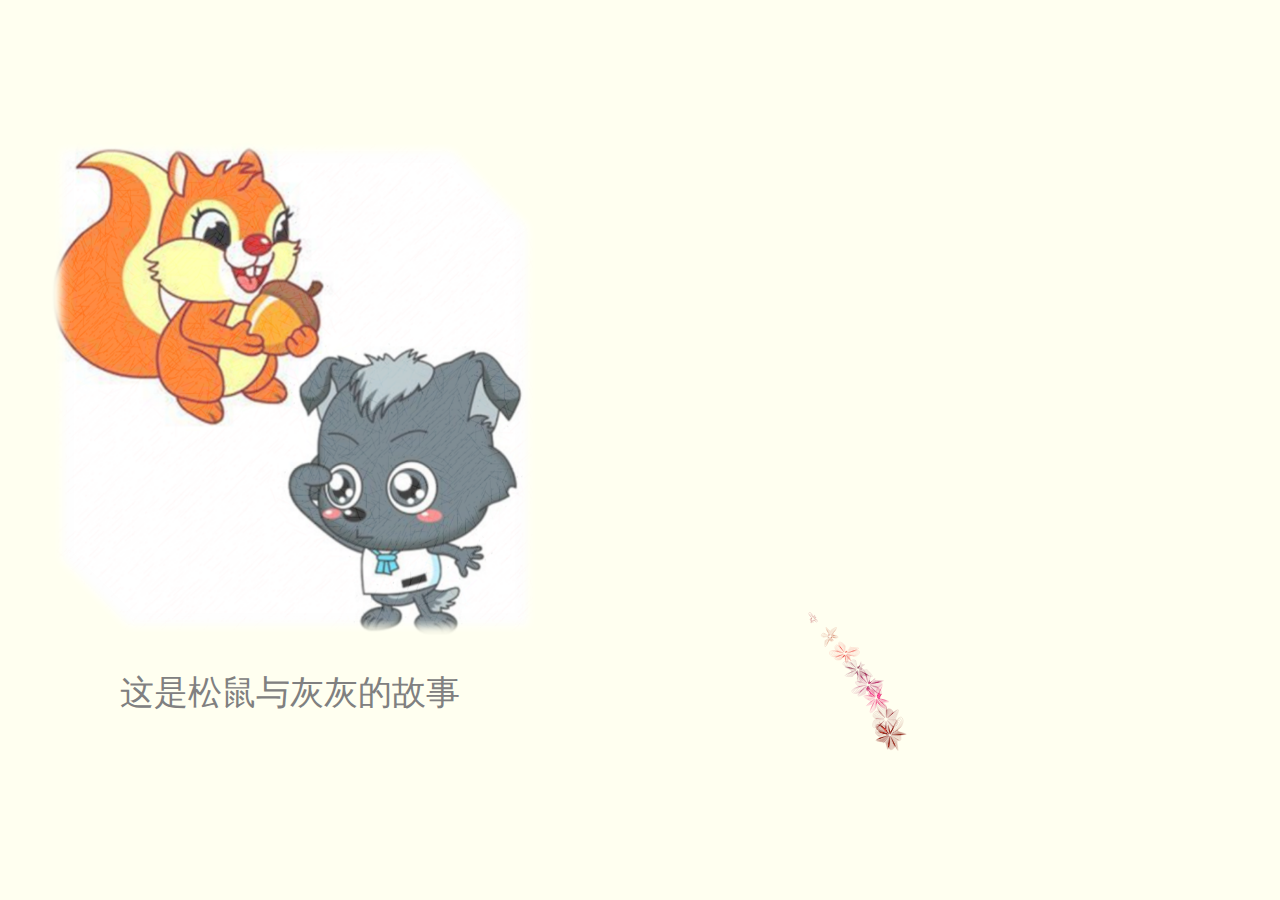
==== love.html @ 1c5c7630 "修改编码" ====
<!DOCTYPE HTML>
<html xmlns="http://www.w3.org/1999/xhtml" xml:lang="en" lang="en">

<head>

	<script type="text/javascript" src="./js/jquery.js"></script>
	<script type="text/javascript" src="./js/jquery-1.12.2.min.js"></script>
	<script type="text/javascript" src="./js/garden.js"></script>
    <script type="text/javascript" src="./js/functions_dev.js"></script>

	
	<link rel="stylesheet" href="./css/bootstrap.min.css">
    <script type="text/javascript" src="./js/bootstrap.min.js"></script>
	<link href="./css/jjf.css" type="text/css" rel="stylesheet">
	<style type="text/css">
		@font-face {
			font-family: digit;
			src: url('./fonts/digital-7_mono.ttf') format("truetype");
		}
        @font-face {
            font-family: xjt;
            src: url('./fonts/xjt.ttf') format("truetype");
        }
		@font-face {
            font-family: luobo;
            src: url('./fonts/luobo.ttf') format("truetype");
        }
	</style>
	
	
	<link rel="prefetch" href="./img/0.png" /> 
	<link rel="prefetch" href="./img/1.png" /> 
	<link rel="prefetch" href="./img/2.png" /> 
	<link rel="prefetch" href="./img/3.png" /> 
	<link rel="prefetch" href="./img/4.png" /> 
	<link rel="prefetch" href="./img/5.png" /> 
	<link rel="prefetch" href="./img/6.png" /> 
	<link rel="prefetch" href="./img/7.png" /> 
	<link rel="prefetch" href="./img/8.png" /> 
	<link rel="prefetch" href="./img/9.png" /> 
	<link rel="prefetch" href="./img/10.png" /> 
	<link rel="prefetch" href="./img/11.png" />
	<link rel="prefetch" href="./img/12.png" />
	<link rel="prefetch" href="./img/13.png" />
	<link rel="prefetch" href="./img/14.png" />
	<link rel="prefetch" href="./img/15.png" />
	<link rel="prefetch" href="./img/16.png" />
	<link rel="prefetch" href="./img/17.png" />
	<link rel="prefetch" href="./img/18.png" />
	<link rel="prefetch" href="./img/19.png" />
	<link rel="prefetch" href="./img/20.png" />
	<link rel="prefetch" href="./img/21.png" />
	<link rel="prefetch" href="./img/22.png" />
	<link rel="prefetch" href="./img/23.png" />
	<link rel="prefetch" href="./img/24.png" />
	<link rel="prefetch" href="./img/25.png" />
	<link rel="prefetch" href="./img/26.png" />
	<link rel="prefetch" href="./img/27.png" />
	<link rel="prefetch" href="./img/28.png" />
	<link rel="prefetch" href="./img/29.png" />
	<link rel="prefetch" href="./img/30.png" />
	<link rel="prefetch" href="./img/31.png" />
	<link rel="prefetch" href="./img/32.png" />
	<link rel="prefetch" href="./img/33.png" />
	<link rel="prefetch" href="./img/34.png" />
	<link rel="prefetch" href="./img/35.png" />
	<link rel="prefetch" href="./img/36.png" />
	<link rel="prefetch" href="./img/37.png" />
	<link rel="prefetch" href="./img/38.png" />
	<link rel="prefetch" href="./img/39.png" />
	<link rel="prefetch" href="./img/40.png" />
	<link rel="prefetch" href="./img/41.png" />
	<link rel="prefetch" href="./img/42.png" />
	<link rel="prefetch" href="./img/43.png" />
	<link rel="prefetch" href="./img/44.png" />
	<link rel="prefetch" href="./img/45.png" />
	<link rel="prefetch" href="./img/46.png" />
	<link rel="prefetch" href="./img/47.png" />
	<link rel="prefetch" href="./img/48.png" />
	<link rel="prefetch" href="./img/wedding.png" />
	<link rel="prefetch" href="./img/continue.png" /> 

</head>

<body>
    <audio src="./Clara Kennedy - I swear.mp3" autoplay="true" loop="loop"></audio>

	<div id="mainDiv" class="jjf">
		<div id="left">
			<div id="photo">

				<div id="carousel"  class="carousel slide carousel-fade carousel-position">
					<div class="carousel-inner" style="width:500px;height:500px;" id="background">
						<div class="item active ">
							<div class="imgdiv" style="	background:url(./img/0.png);"></div>
						</div>
						<div class="item">
							<div class="imgdiv" style="	background:url(./img/1.png);"></div>
						</div>
						<div class="item" >
							<div class="imgdiv" style="	background:url(./img/2.png);"></div>
						</div>
						<div class="item" >
							<div class="imgdiv" style="	background:url(./img/3.png);"></div>
						</div>
						<div class="item" >
							<div class="imgdiv" style="	background:url(./img/4.png);"></div>
						</div>
						<div class="item" >
							<div class="imgdiv" style="	background:url(./img/5.png);"></div>
						</div>
						<div class="item" >
							<div class="imgdiv" style="	background:url(./img/6.png);"></div>
						</div>
						<div class="item" >
							<div class="imgdiv" style="	background:url(./img/7.png);"></div>
						</div>
						<div class="item" >
							<div class="imgdiv" style="	background:url(./img/8.png);"></div>
						</div>
						<div class="item" >
							<div class="imgdiv" style="	background:url(./img/9.png);"></div>
						</div>
						<div class="item" >
							<div class="imgdiv" style="	background:url(./img/10.png);"></div>
						</div>
						<div class="item" >
							<div class="imgdiv" style="	background:url(./img/11.png);"></div>
						</div>
						<div class="item" >
							<div class="imgdiv" style="	background:url(./img/12.png);"></div>
						</div>
						<div class="item" >
							<div class="imgdiv" style="	background:url(./img/13.png);"></div>
						</div>
						<div class="item" >
							<div class="imgdiv" style="	background:url(./img/14.png);"></div>
						</div>
						<div class="item" >
							<div class="imgdiv" style="	background:url(./img/15.png);"></div>
						</div>
						<div class="item" >
							<div class="imgdiv" style="	background:url(./img/16.png);"></div>
						</div>
						<div class="item" >
							<div class="imgdiv" style="	background:url(./img/17.png);"></div>
						</div>
						<div class="item" >
							<div class="imgdiv" style="	background:url(./img/18.png);"></div>
						</div>
						<div class="item" >
							<div class="imgdiv" style="	background:url(./img/19.png);"></div>
						</div>
						<div class="item" >
							<div class="imgdiv" style="	background:url(./img/20.png);"></div>
						</div>
						<div class="item" >
							<div class="imgdiv" style="	background:url(./img/21.png);"></div>
						</div>
						<div class="item" >
							<div class="imgdiv" style="	background:url(./img/22.png);"></div>
						</div>
						<div class="item" >
							<div class="imgdiv" style="	background:url(./img/23.png);"></div>
						</div>
						<div class="item" >
							<div class="imgdiv" style="	background:url(./img/24.png);"></div>
						</div>
						<div class="item" >
							<div class="imgdiv" style="	background:url(./img/25.png);"></div>
						</div>
						<div class="item" >
							<div class="imgdiv" style="	background:url(./img/26.png);"></div>
						</div>
						<div class="item" >
							<div class="imgdiv" style="	background:url(./img/27.png);"></div>
						</div>
						<div class="item" >
							<div class="imgdiv" style="	background:url(./img/28.png);"></div>
						</div>
						<div class="item" >
							<div class="imgdiv" style="	background:url(./img/29.png);"></div>
						</div>
						<div class="item" >
							<div class="imgdiv" style="	background:url(./img/30.png);"></div>
						</div>
						<div class="item" >
							<div class="imgdiv" style="	background:url(./img/31.png);"></div>
						</div>
						<div class="item" >
							<div class="imgdiv" style="	background:url(./img/32.png);"></div>
						</div>
						<div class="item" >
							<div class="imgdiv" style="	background:url(./img/33.png);"></div>
						</div>
						<div class="item" >
							<div class="imgdiv" style="	background:url(./img/34.png);"></div>
						</div>
						<div class="item" >
							<div class="imgdiv" style="	background:url(./img/35.png);"></div>
						</div>
						<div class="item" >
							<div class="imgdiv" style="	background:url(./img/36.png);"></div>
						</div>
						<div class="item" >
							<div class="imgdiv" style="	background:url(./img/37.png);"></div>
						</div>
						<div class="item" >
							<div class="imgdiv" style="	background:url(./img/38.png);"></div>
						</div>
						<div class="item" >
							<div class="imgdiv" style="	background:url(./img/39.png);"></div>
						</div>
						<div class="item" >
							<div class="imgdiv" style="	background:url(./img/40.png);"></div>
						</div>
						<div class="item" >
							<div class="imgdiv" style="	background:url(./img/41.png);"></div>
						</div>
						<div class="item" >
							<div class="imgdiv" style="	background:url(./img/42.png);"></div>
						</div>
						<div class="item" >
							<div class="imgdiv" style="	background:url(./img/43.png);"></div>
						</div>
						<div class="item" >
							<div class="imgdiv" style="	background:url(./img/44.png);"></div>
						</div>
						<div class="item" >
							<div class="imgdiv" style="	background:url(./img/45.png);"></div>
						</div>
						<div class="item" >
							<div class="imgdiv" style="	background:url(./img/46.png);"></div>
						</div>
						<div class="item" >
							<div class="imgdiv" style="	background:url(./img/47.png);"></div>
						</div>
						<div class="item" >
							<div class="imgdiv" style="	background:url(./img/48.png);"></div>
						</div>
						<div class="item" >
							<div class="imgdiv" style="	background:url(./img/wedding.png);"></div>
						</div>
						<div class="item" >
							<div class="imgdiv" style="	background:url(./img/continue.png);"></div>
						</div>
					</div>
				</div>
			</div>
			
			<div id="story">
				<p class="text-center"  id="time"></p>	
				<p class="text-center"  id="word"></p>	
				<p class="text-center"  id="word"></p>	

			</div>

		
		</div>
		<div id="loveHeart">
		
			<canvas id="garden"></canvas>
			<div id="words">
				<div id="messages">
					我们已经一起走过
					<div id="elapseClock"></div>
				</div>
				<div id="loveu">
					爱你的灰灰<br/>
				</div>
			</div>
		</div>
		
		
		<div id="copyright" >
			<!-- <b>建议使用电脑浏览</b><br/> 
			Quoted From <a href='http://hackerzhou.me'>hackerzhou.me</a> <br/>
			Copyright ? 2017 <a href='https://github.com/francisjjf'>francisjjf</a> 2017 -->
		</div>

		
		
	</div>
	
	
	
	
	
	
	
	
	
	
	
	
	
	<script type="text/javascript">
		var offsetX = $("#loveHeart").width() / 2;
		var offsetY = $("#loveHeart").height() / 2 - 55;
		var together = new Date();
		together.setFullYear(2016, 11, 25);
		together.setHours(0);
		together.setMinutes(0);
		together.setSeconds(0);
		together.setMilliseconds(0);

		

		
		if (!document.createElement('canvas').getContext) {
			var msg = document.createElement("div");
			msg.id = "errorMsg";
			msg.innerHTML = "Your browser doesn't support HTML5!<br/>Recommend use Chrome 14+/IE 9+/Firefox 7+/Safari 4+"; 
			document.body.appendChild(msg);
			$("#code").css("display", "none")
			$("#copyright").css("position", "absolute");
			$("#copyright").css("bottom", "10px");
		    document.execCommand("stop");
		} else {
			setTimeout(function () {
				adjustWordsPosition();
				startHeartAnimation();
			}, 500);

			timeElapse(together);
			setInterval(function () {
				timeElapse(together);
			}, 500);

			adjustCodePosition();
			$("#code").typewriter();
		}
	</script>
	<script>


	var words = [
			["这是松鼠与灰灰的故事",""],
			["2016.6.5 桌游店",						"灰灰初次见到松鼠，一次的错过"],
			["2016.12.24 航海日志",					"灰灰跟松鼠再次相见"],
			["2016.12.25",							"不在错过，故事开始"],
			["2016.12.28",							"松鼠的生日，18岁"],
			["2017.1.1 南艺",						"第一次去南艺，可爱的石松鼠与松鼠"],
			["2017.1.7 南艺食堂",					"松鼠说食堂饭不好吃，但两个人吃得很香"],
			["2017.1.29",							"松鼠给灰灰画的头像，可爱的松鼠"],
			["2017.3.3 木瓜花",						"在花园风格的餐厅路上已经一去不返"],
			["2017.3.11 牛首踏青",					"第一次的一起去郊游"],
			["2017.3.18 亨利之家",					"爱吃牛油果却无法喝牛油果汁的小可怜"],
			["2017.4.4 鱼四季",						"第一个100天，自古红蓝出CP"],
			["2017.4.22 熊本料理店",				"灰灰松鼠跟部长来个合影"],
			["2017.5.6 梦龙",						"黑白配，拔掉梦龙的草"],
			["2017.5.21 奥体中心",					"第一次去听演唱会，甜甜的简单爱"],
			["2017.7.16 总参涮羊肉",				"设计师就是不一样：羊骨太湖石"],
			["2017.8.13 金湖荷花荡",				"幸福地被松鼠带回了老家~就是这么缘分，连衣服都与哥哥撞衫"],
			["2017.9.8 浦东国际机场",				"松鼠去了大不列颠，一年异地，开始......"],
			["2018.1.2 南京 & 冰岛",				"同一个世界，同一份羊肉和馍"],
			["视频的连线",							"每天的视频通话，开心到变形"],
			["视频的连线",							"每天的视频通话，或者是各种颜艺"],
			["2018.6.16 上海浦东/法兰克福/伯明翰",	"跨越三分之一个世界去见松鼠"],
			["2018.6.18 英国 温特米尔",				"跨越三分之一个世界去见松鼠"],
			["2018.6.20 英国 爱丁堡",				"跨越三分之一个世界去见松鼠"],
			["2018.6.21 英国 温莎堡",				"跨越三分之一个世界去见松鼠"],
			["2018.6.22 英国 哈利波特片场",			"跨越三分之一个世界去见松鼠"],
			["2018.8.20 南京禄口机场",				"欢迎回来"],
			["2018.12.9 天津",						"去帝都听讲座，顺路来转转"],
			["2019.2.24 柴柯夫斯基",				"撸个狗狗"],
			["2019.6.26 南京艺术学院",				"小松鼠毕业啦"],
			["2019.7.28 德基广场",					"吃个漫画里的肉肉"],
			["2019.8.31 某轻食店",					"给小灰灰过个生日"],
			["2019.9.9 青奥体育公园",				"第一次看了场现场球赛"],
			["2019.10.3 上海",						"为灰灰和松鼠的小家看软装"],
			["2019.10.5 迪士尼",					"Marry Me, 小松鼠"],
			["2019.10.5 迪士尼",					"小松鼠Say Yes"],
			["2019.10.6 迪士尼",					"小松鼠 & 小灰灰 In Wonderland"],
			["2019.10.26 奥体中心",					"又来一场演唱会，爱是一道光，如此美妙，指引我们想要的未来"],
			["2019.11.17 金鹰世界",					"弯弓射大雕"],
			["2019.12.1 上海 胡歌的日料店",			"探个明星的店"],
			["2020.2.25 家里",						"疫情在家突飞猛进的料理水平"],
			["2020.4.1 婚纱店",						"终于可以美美地试起了婚纱"],
			["2020.4.12 小灰灰和小松鼠的新家",		"经历了无数次自己设计的新家也初见了效果"],
			["2020.5.4 小灰灰和小松鼠的新家",		"小松鼠给新家里带来了绿色的活力"],
			["2020.5.20 小灰灰和小松鼠的新家",		"我们领证啦！！！！！！"],
			["2020.5.25 西装店",					"婚纱照拍起来"],
			["2020.5.30 西装店",					"小灰灰也试起了婚礼西装"],
			["2020.6.6 小灰灰和小松鼠的新家",		"搬家啦，即将开始新的生活"],
			["2020.8.16 小灰灰和小松鼠的新家",		"一起生活，一起做饭招待前来的朋友们"],
			["2020.10.5 婚礼的殿堂",				"我们结婚啦！！！！！！"],

			["感谢与你的相遇",		   				"To Be Continue & Win"]
			];
		
	
		
	    $(function() {
			var start = function() {
            var index = 0;
            var rate = 4000;/////////////////////时间修改

			$('#time').text(words[index][0]);
			$('#word').text(words[index][1]);
			index = (index+1) % words.length;

         	var _play = function () {
				if (index === words.length - 1) {
					clearInterval(inter);
				}
				
				$('#time').hide();
				$('#word').hide();
				$('#time').text(words[index][0]);
                $('#word').text(words[index][1]);
				index = (index+1) % words.length;
				$('#time').fadeToggle();
                $('#word').fadeToggle();
                $('#carousel').carousel('next');
         	};
            var inter = setInterval(_play, rate);
        }();
    });
	</script>
	
	

	

</body>
---- css/jjf.css ----
body{ 
	background:ivory;
	text-align:center;
} 


#mainDiv{
    width: 1200px;
    height: 625px;
    position: absolute;

    text-align: center;

    left:0;
    right:0;
    top: 0;
    bottom: 0;
    margin: auto;
}

#left{
	width:500px;
	height:625px;
	float:left;

}


.jjf{
		-webkit-box-sizing: content-box !important;
		box-sizing: content-box!important;
}

.imgdiv{
	width:500px;
	height:500px;
	background-size: cover;
		background-size:500px 500px !important;

}

#loveHeart{
	width:700px;
	height:625px;
	float:left; !important;
	
}


#story{
	width:500px;
	height:225px;
	
}


#photo{
	width:500px;
	height:500px;
}


#time{
	padding:30px 0 0 0;
	font-family: 'xjt', Helvetica, sans-serif;
	font-size:34px;
	color:grey;
}

#word{
	font-family: 'xjt', Helvetica, sans-serif;
	font-size:25px;
	color:grey;
}


.item{
	width:500px !important;
	height:500px!important;
}
  
  .carousel-fade .carousel-inner .item {
      opacity: 0;
      -webkit-transition-property: opacity;
      -moz-transition-property: opacity;
      -ms-transition-property: opacity;
      -o-transition-property: opacity;
      transition-property: opacity;
  }
  
  .carousel-fade .carousel-inner .active {
      opacity: 1;
  }
  
  .carousel-fade .carousel-inner .active.left,
  .carousel-fade .carousel-inner .active.right {
      left: 0;
      opacity: 0;
  }
  
  .carousel-fade .carousel-inner .next.left,
  .carousel-fade .carousel-inner .prev.right {
      opacity: 1;
  }
  
  .carousel-position {
      position: absolute;
      left: 0;
      top: 0;
      width: 100%;
      height: 100%;
      z-index: 1;
  }
  


#garden
{
	width:100%;
	height:100%
}
#elapseClock
{
	text-align:right;
	font-size:18px;
	margin-top:10px;
	margin-bottom:10px
}
#words
{
	font-family: 'luobo', Helvetica, sans-serif;	width:500px;
	font-size:36px;
	color:grey;

}
#messages
{
	display:none;
		text-align:left;

}
#elapseClock .digit
{
	font-family:"digit";
	font-size:40px
}
#loveu
{
	padding:5px;
	font-size:30px;
	margin-top:80px;
	margin-right:120px;
	text-align:right;
	display:none
}

#clickSound
{
	display:none
}



#copyright
{
	margin-top:10px;
	text-align:center;
	width:100%;
	color:#666
}
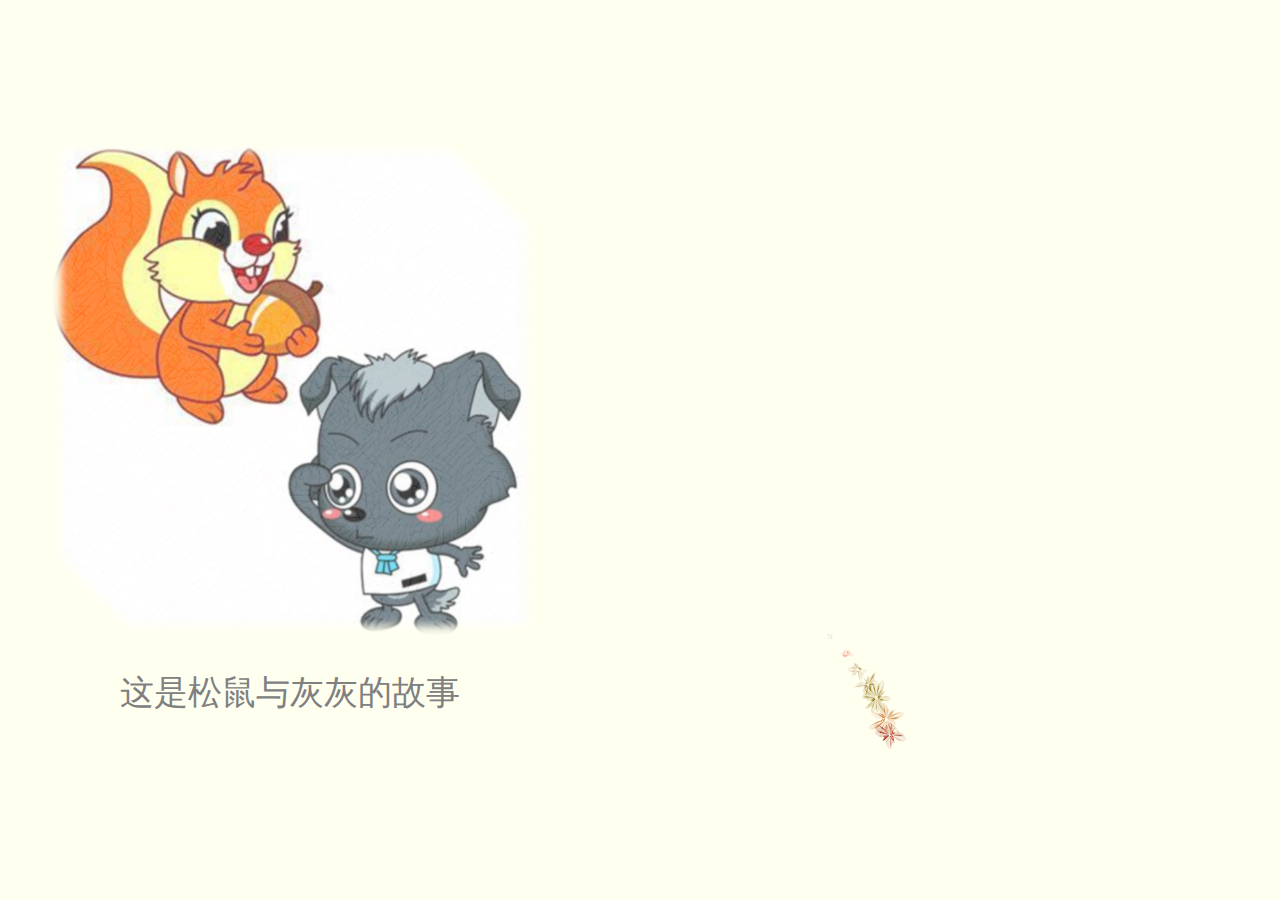
==== commit d8a9e202: "指定编码" ====
--- a/love.html
+++ b/love.html
@@ -2,7 +2,7 @@
 <html xmlns="http://www.w3.org/1999/xhtml" xml:lang="en" lang="en">
 
 <head>
-
+    <meta http-equiv="Content-Type" content="text/html; charset=utf-8" />
 	<script type="text/javascript" src="./js/jquery.js"></script>
 	<script type="text/javascript" src="./js/jquery-1.12.2.min.js"></script>
 	<script type="text/javascript" src="./js/garden.js"></script>
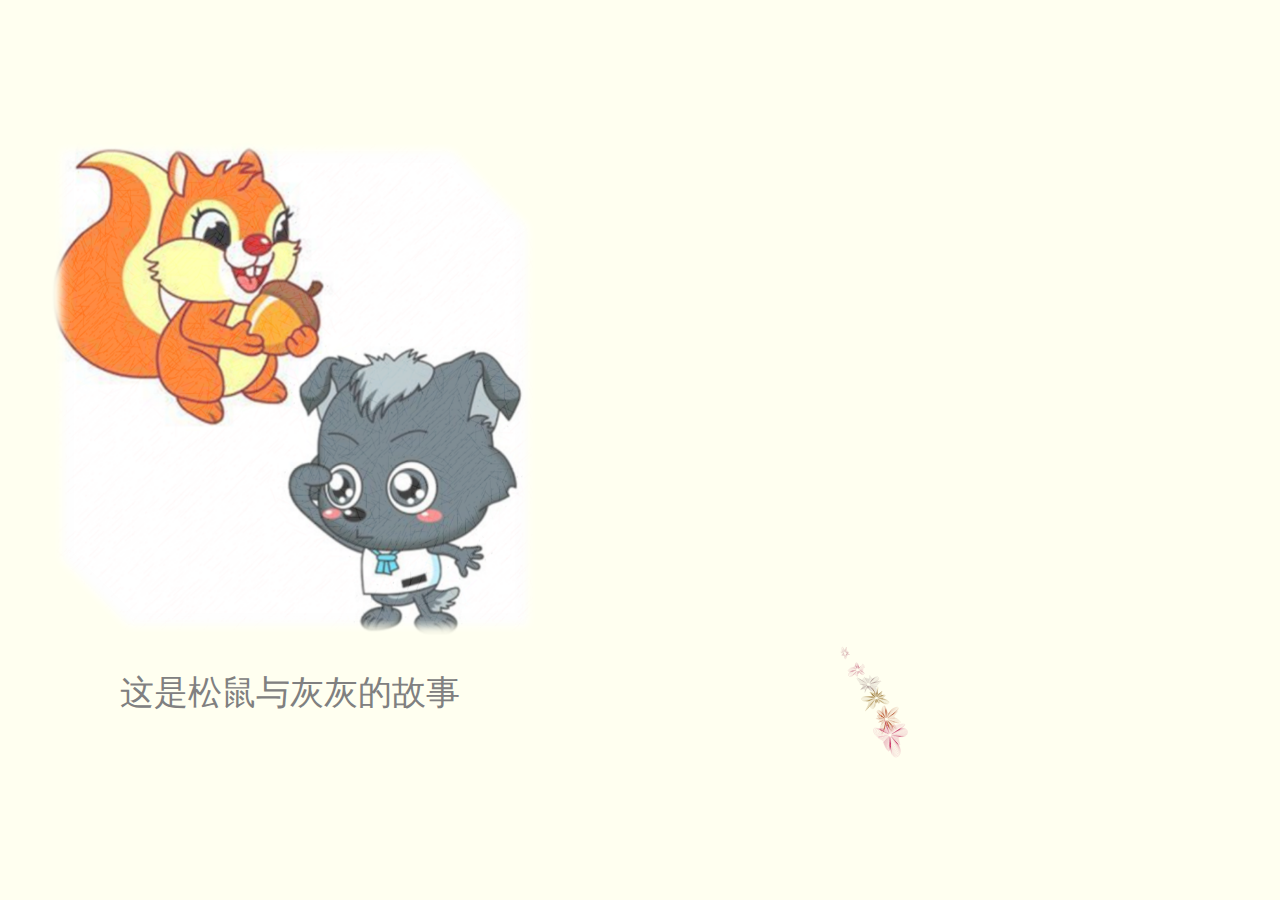
==== commit 3f57d7ae: "添加" ====
--- a/love.html
+++ b/love.html
@@ -77,6 +77,7 @@
 	<link rel="prefetch" href="./img/46.png" />
 	<link rel="prefetch" href="./img/47.png" />
 	<link rel="prefetch" href="./img/48.png" />
+	<link rel="prefetch" href="./img/49.png" />
 	<link rel="prefetch" href="./img/wedding.png" />
 	<link rel="prefetch" href="./img/continue.png" /> 
 
@@ -237,6 +238,9 @@
 						</div>
 						<div class="item" >
 							<div class="imgdiv" style="	background:url(./img/48.png);"></div>
+						</div>
+						<div class="item" >
+							<div class="imgdiv" style="	background:url(./img/49.png);"></div>
 						</div>
 						<div class="item" >
 							<div class="imgdiv" style="	background:url(./img/wedding.png);"></div>
@@ -363,6 +367,7 @@
 			["2018.6.22 英国 哈利波特片场",			"跨越三分之一个世界去见松鼠"],
 			["2018.8.20 南京禄口机场",				"欢迎回来"],
 			["2018.12.9 天津",						"去帝都听讲座，顺路来转转"],
+			["2018.12.28 南京外国语学校",						"带松鼠去灰灰的高中见见小姑子"],
 			["2019.2.24 柴柯夫斯基",				"撸个狗狗"],
 			["2019.6.26 南京艺术学院",				"小松鼠毕业啦"],
 			["2019.7.28 德基广场",					"吃个漫画里的肉肉"],
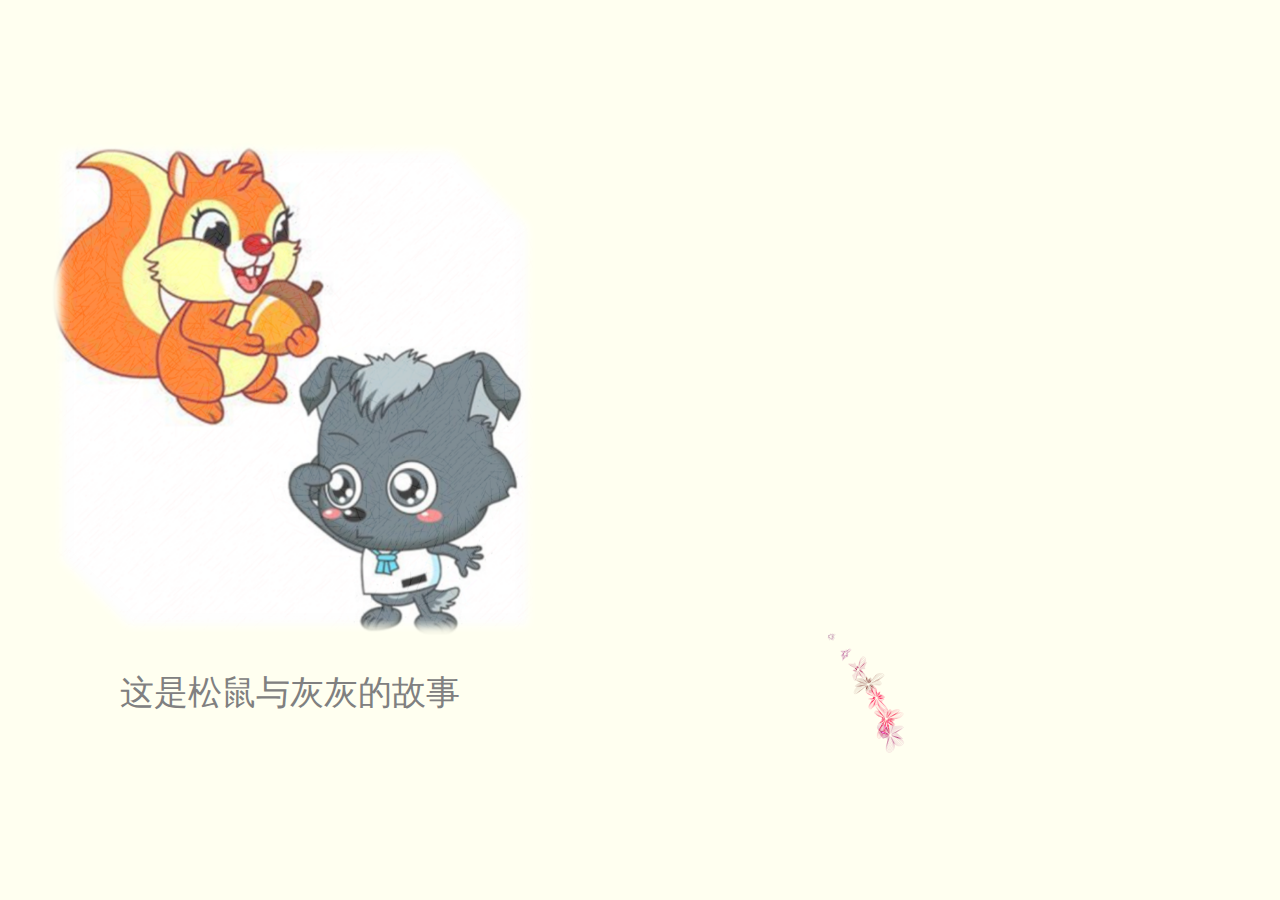
==== commit 82f98573: "新增loading" ====
--- a/love.html
+++ b/love.html
@@ -17,14 +17,14 @@
 			font-family: digit;
 			src: url('./fonts/digital-7_mono.ttf') format("truetype");
 		}
-        @font-face {
-            font-family: xjt;
-            src: url('./fonts/xjt.ttf') format("truetype");
-        }
 		@font-face {
-            font-family: luobo;
-            src: url('./fonts/luobo.ttf') format("truetype");
-        }
+			font-family: xjt;
+			src: url('./fonts/xjt.ttf') format("truetype");
+		}
+		@font-face {
+			font-family: luobo;
+			src: url('./fonts/luobo.ttf') format("truetype");
+		}
 	</style>
 	
 	
@@ -84,8 +84,7 @@
 </head>
 
 <body>
-    <audio src="./Clara Kennedy - I swear.mp3" autoplay="true" loop="loop"></audio>
-
+	<audio src="./Clara Kennedy - I swear.mp3" autoplay="true" loop="loop"></audio>
 	<div id="mainDiv" class="jjf">
 		<div id="left">
 			<div id="photo">
@@ -343,7 +342,7 @@
 			["2016.6.5 桌游店",						"灰灰初次见到松鼠，一次的错过"],
 			["2016.12.24 航海日志",					"灰灰跟松鼠再次相见"],
 			["2016.12.25",							"不在错过，故事开始"],
-			["2016.12.28",							"松鼠的生日，18岁"],
+			["2016.12.28",							"松鼠的生日"],
 			["2017.1.1 南艺",						"第一次去南艺，可爱的石松鼠与松鼠"],
 			["2017.1.7 南艺食堂",					"松鼠说食堂饭不好吃，但两个人吃得很香"],
 			["2017.1.29",							"松鼠给灰灰画的头像，可爱的松鼠"],
@@ -367,7 +366,7 @@
 			["2018.6.22 英国 哈利波特片场",			"跨越三分之一个世界去见松鼠"],
 			["2018.8.20 南京禄口机场",				"欢迎回来"],
 			["2018.12.9 天津",						"去帝都听讲座，顺路来转转"],
-			["2018.12.28 南京外国语学校",						"带松鼠去灰灰的高中见见小姑子"],
+			["2018.12.28 南京外国语学校",						"带松鼠去灰灰的高中"],
 			["2019.2.24 柴柯夫斯基",				"撸个狗狗"],
 			["2019.6.26 南京艺术学院",				"小松鼠毕业啦"],
 			["2019.7.28 德基广场",					"吃个漫画里的肉肉"],
@@ -390,8 +389,7 @@
 			["2020.6.6 小灰灰和小松鼠的新家",		"搬家啦，即将开始新的生活"],
 			["2020.8.16 小灰灰和小松鼠的新家",		"一起生活，一起做饭招待前来的朋友们"],
 			["2020.10.5 婚礼的殿堂",				"我们结婚啦！！！！！！"],
-
-			["感谢与你的相遇",		   				"To Be Continue & Win"]
+			["感谢与你的相遇",		   				"To Be Continued & Win"]
 			];
 		
 	
@@ -406,9 +404,7 @@
 			index = (index+1) % words.length;
 
          	var _play = function () {
-				if (index === words.length - 1) {
-					clearInterval(inter);
-				}
+				
 				
 				$('#time').hide();
 				$('#word').hide();
@@ -418,8 +414,13 @@
 				$('#time').fadeToggle();
                 $('#word').fadeToggle();
                 $('#carousel').carousel('next');
+				if (index === 0) {
+					clearInterval(inter);
+					$('#carousel').carousel('pause');
+				}
          	};
-            var inter = setInterval(_play, rate);
+			var inter = setInterval(_play, rate);
+//            var inter = setTimeout(_play, rate);
         }();
     });
 	</script>
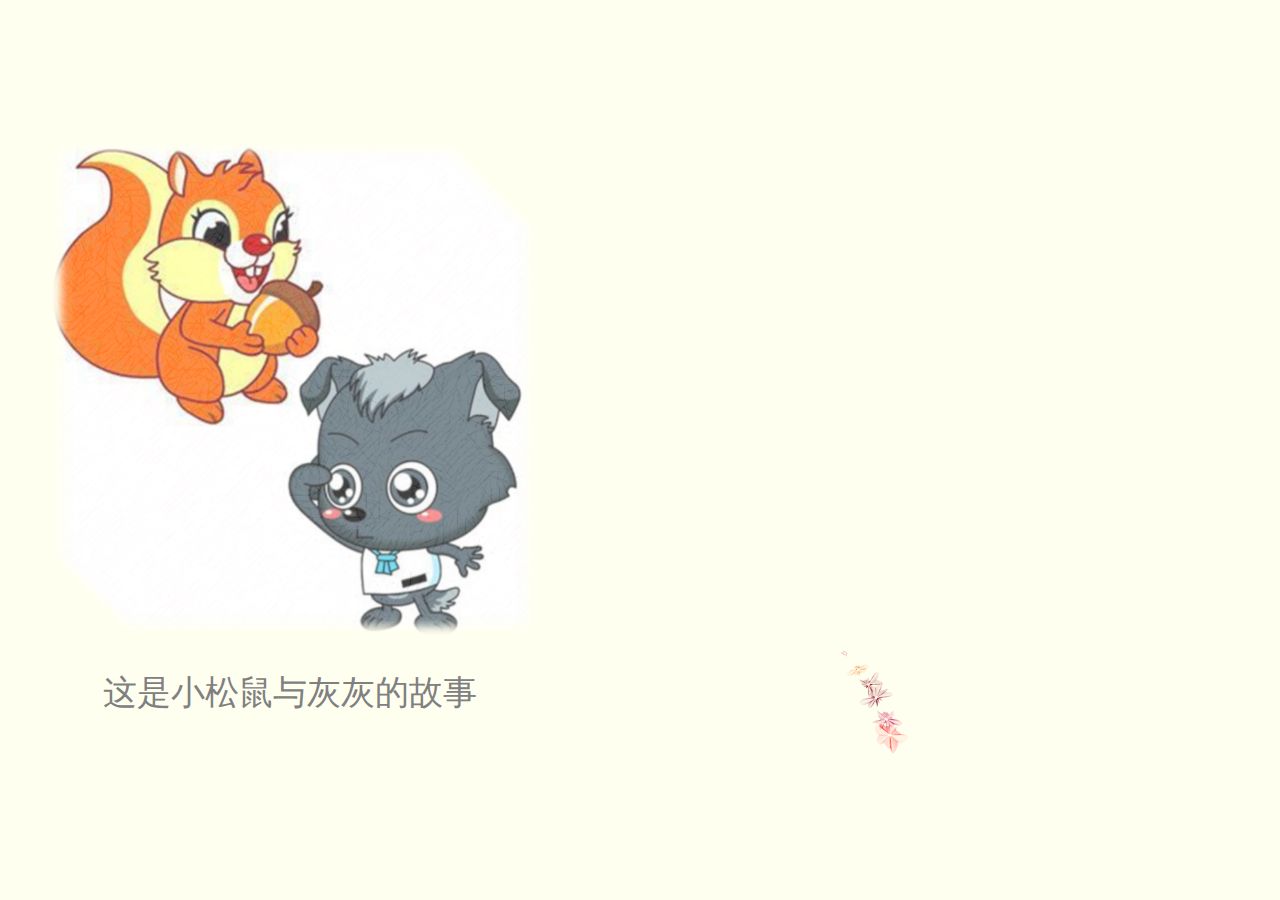
==== commit 2eaad28e: "修改bug" ====
--- a/love.html
+++ b/love.html
@@ -338,56 +338,56 @@
 
 
 	var words = [
-			["这是松鼠与灰灰的故事",""],
-			["2016.6.5 桌游店",						"灰灰初次见到松鼠，一次的错过"],
-			["2016.12.24 航海日志",					"灰灰跟松鼠再次相见"],
-			["2016.12.25",							"不在错过，故事开始"],
-			["2016.12.28",							"松鼠的生日"],
-			["2017.1.1 南艺",						"第一次去南艺，可爱的石松鼠与松鼠"],
-			["2017.1.7 南艺食堂",					"松鼠说食堂饭不好吃，但两个人吃得很香"],
-			["2017.1.29",							"松鼠给灰灰画的头像，可爱的松鼠"],
+			["这是小松鼠与灰灰的故事",""],
+			["2016.6.5 桌游店",						"灰灰初次见到小松鼠，一次的错过"],
+			["2016.12.24 航海日志",					"灰灰跟小松鼠再次相见"],
+			["2016.12.25",							"不再错过，故事开始"],
+			["2016.12.28",							"小松鼠的生日"],
+			["2017.1.1 南艺",						"第一次去南艺，可爱的石松鼠与小松鼠"],
+			["2017.1.7 南艺食堂",					"小松鼠说食堂饭不好吃，但两个人吃得很香"],
+			["2017.1.29",							"小松鼠给灰灰画的头像，可爱的松鼠"],
 			["2017.3.3 木瓜花",						"在花园风格的餐厅路上已经一去不返"],
 			["2017.3.11 牛首踏青",					"第一次的一起去郊游"],
 			["2017.3.18 亨利之家",					"爱吃牛油果却无法喝牛油果汁的小可怜"],
 			["2017.4.4 鱼四季",						"第一个100天，自古红蓝出CP"],
-			["2017.4.22 熊本料理店",				"灰灰松鼠跟部长来个合影"],
+			["2017.4.22 熊本料理店",				"灰灰小松鼠跟部长来个合影"],
 			["2017.5.6 梦龙",						"黑白配，拔掉梦龙的草"],
 			["2017.5.21 奥体中心",					"第一次去听演唱会，甜甜的简单爱"],
 			["2017.7.16 总参涮羊肉",				"设计师就是不一样：羊骨太湖石"],
-			["2017.8.13 金湖荷花荡",				"幸福地被松鼠带回了老家~就是这么缘分，连衣服都与哥哥撞衫"],
-			["2017.9.8 浦东国际机场",				"松鼠去了大不列颠，一年异地，开始......"],
+			["2017.8.13 金湖荷花荡",				"幸福地被小松鼠带回了老家~就是这么缘分，连衣服都与哥哥撞衫"],
+			["2017.9.8 浦东国际机场",				"小松鼠去了大不列颠，一年异地，开始......"],
 			["2018.1.2 南京 & 冰岛",				"同一个世界，同一份羊肉和馍"],
 			["视频的连线",							"每天的视频通话，开心到变形"],
 			["视频的连线",							"每天的视频通话，或者是各种颜艺"],
-			["2018.6.16 上海浦东/法兰克福/伯明翰",	"跨越三分之一个世界去见松鼠"],
-			["2018.6.18 英国 温特米尔",				"跨越三分之一个世界去见松鼠"],
-			["2018.6.20 英国 爱丁堡",				"跨越三分之一个世界去见松鼠"],
-			["2018.6.21 英国 温莎堡",				"跨越三分之一个世界去见松鼠"],
-			["2018.6.22 英国 哈利波特片场",			"跨越三分之一个世界去见松鼠"],
+			["2018.6.16 上海浦东/法兰克福/伯明翰",	"跨越三分之一个世界去见小松鼠"],
+			["2018.6.18 英国 温特米尔",				"跨越三分之一个世界去见小松鼠"],
+			["2018.6.20 英国 爱丁堡",				"跨越三分之一个世界去见小松鼠"],
+			["2018.6.21 英国 温莎堡",				"跨越三分之一个世界去见小松鼠"],
+			["2018.6.22 英国 哈利波特片场",			"跨越三分之一个世界去见小松鼠"],
 			["2018.8.20 南京禄口机场",				"欢迎回来"],
 			["2018.12.9 天津",						"去帝都听讲座，顺路来转转"],
-			["2018.12.28 南京外国语学校",						"带松鼠去灰灰的高中"],
+			["2018.12.28 南京外国语学校",						"带小松鼠去灰灰的高中"],
 			["2019.2.24 柴柯夫斯基",				"撸个狗狗"],
 			["2019.6.26 南京艺术学院",				"小松鼠毕业啦"],
 			["2019.7.28 德基广场",					"吃个漫画里的肉肉"],
-			["2019.8.31 某轻食店",					"给小灰灰过个生日"],
+			["2019.8.31 某轻食店",					"给灰灰过个生日"],
 			["2019.9.9 青奥体育公园",				"第一次看了场现场球赛"],
-			["2019.10.3 上海",						"为灰灰和松鼠的小家看软装"],
+			["2019.10.3 上海",						"为灰灰和小松鼠的小家看软装"],
 			["2019.10.5 迪士尼",					"Marry Me, 小松鼠"],
 			["2019.10.5 迪士尼",					"小松鼠Say Yes"],
-			["2019.10.6 迪士尼",					"小松鼠 & 小灰灰 In Wonderland"],
+			["2019.10.6 迪士尼",					"小松鼠 & 灰灰 In Wonderland"],
 			["2019.10.26 奥体中心",					"又来一场演唱会，爱是一道光，如此美妙，指引我们想要的未来"],
 			["2019.11.17 金鹰世界",					"弯弓射大雕"],
 			["2019.12.1 上海 胡歌的日料店",			"探个明星的店"],
 			["2020.2.25 家里",						"疫情在家突飞猛进的料理水平"],
 			["2020.4.1 婚纱店",						"终于可以美美地试起了婚纱"],
-			["2020.4.12 小灰灰和小松鼠的新家",		"经历了无数次自己设计的新家也初见了效果"],
-			["2020.5.4 小灰灰和小松鼠的新家",		"小松鼠给新家里带来了绿色的活力"],
-			["2020.5.20 小灰灰和小松鼠的新家",		"我们领证啦！！！！！！"],
+			["2020.4.12 灰灰和小松鼠的新家",		"经历了无数次自己设计的新家也初见了效果"],
+			["2020.5.4 灰灰和小松鼠的新家",		"小松鼠给新家里带来了绿色的活力"],
+			["2020.5.20 灰灰和小松鼠的新家",		"我们领证啦！！！！！！"],
 			["2020.5.25 西装店",					"婚纱照拍起来"],
-			["2020.5.30 西装店",					"小灰灰也试起了婚礼西装"],
-			["2020.6.6 小灰灰和小松鼠的新家",		"搬家啦，即将开始新的生活"],
-			["2020.8.16 小灰灰和小松鼠的新家",		"一起生活，一起做饭招待前来的朋友们"],
+			["2020.5.30 西装店",					"灰灰也试起了婚礼西装"],
+			["2020.6.6 灰灰和小松鼠的新家",		"搬家啦，即将开始新的生活"],
+			["2020.8.16 灰灰和小松鼠的新家",		"一起生活，一起做饭招待前来的朋友们"],
 			["2020.10.5 婚礼的殿堂",				"我们结婚啦！！！！！！"],
 			["感谢与你的相遇",		   				"To Be Continued & Win"]
 			];
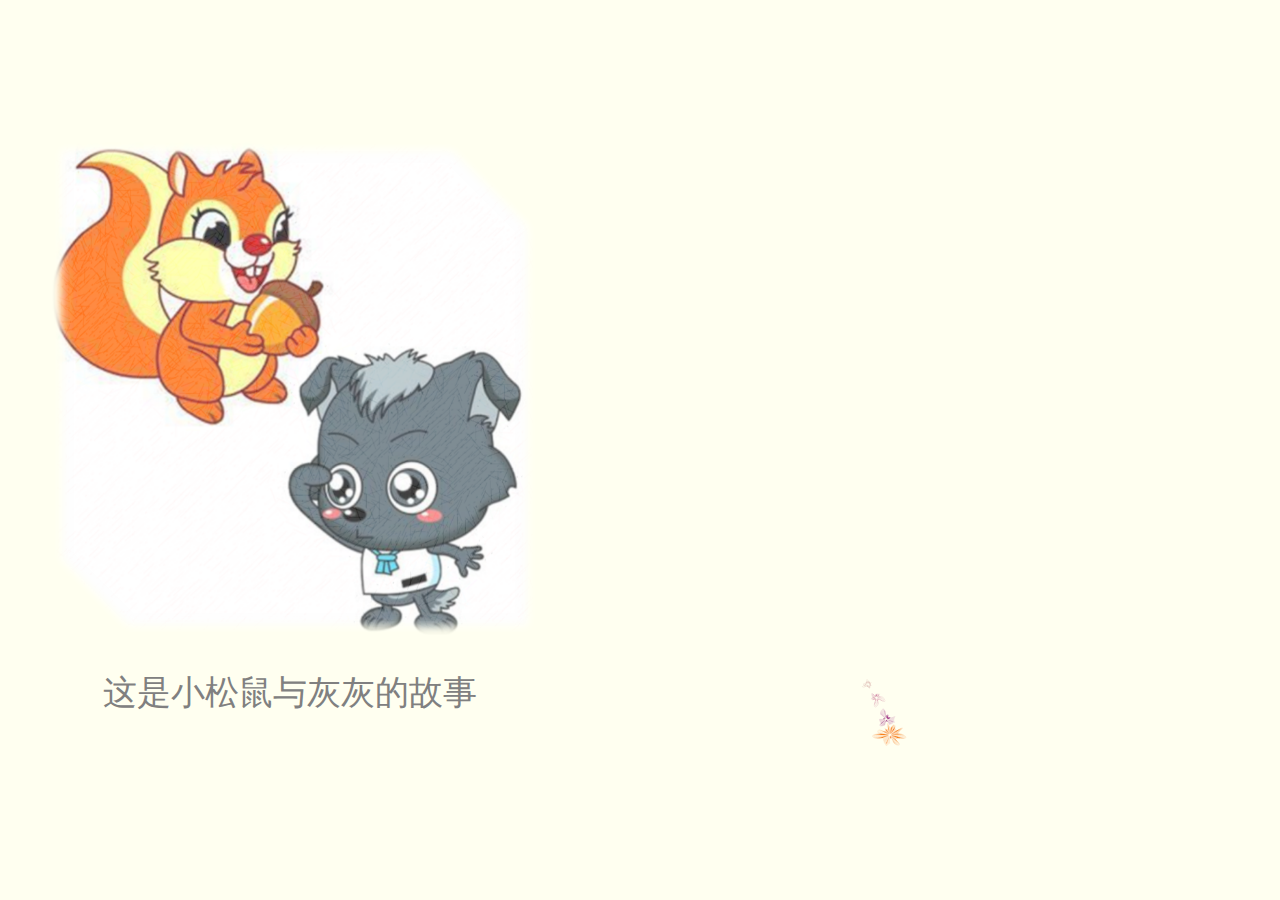
==== commit 6a64fe5b: "修改" ====
--- a/love.html
+++ b/love.html
@@ -415,7 +415,6 @@
                 $('#word').fadeToggle();
                 $('#carousel').carousel('next');
 				if (index === 0) {
-					clearInterval(inter);
 					$('#carousel').carousel('pause');
 				}
          	};
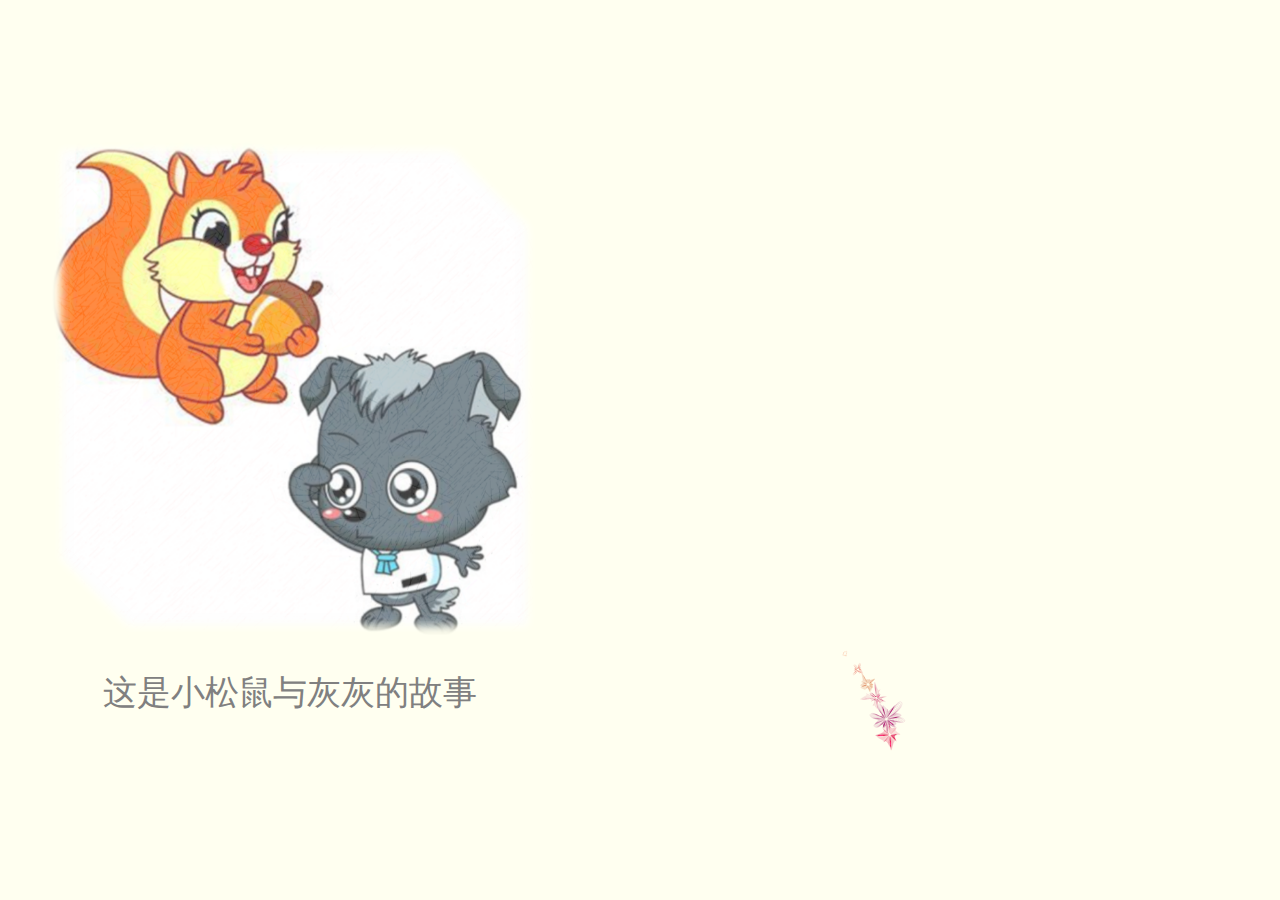
==== commit 86754f3a: "edit" ====
--- a/love.html
+++ b/love.html
@@ -415,6 +415,7 @@
                 $('#word').fadeToggle();
                 $('#carousel').carousel('next');
 				if (index === 0) {
+					clearInterval(inter);
 					$('#carousel').carousel('pause');
 				}
          	};
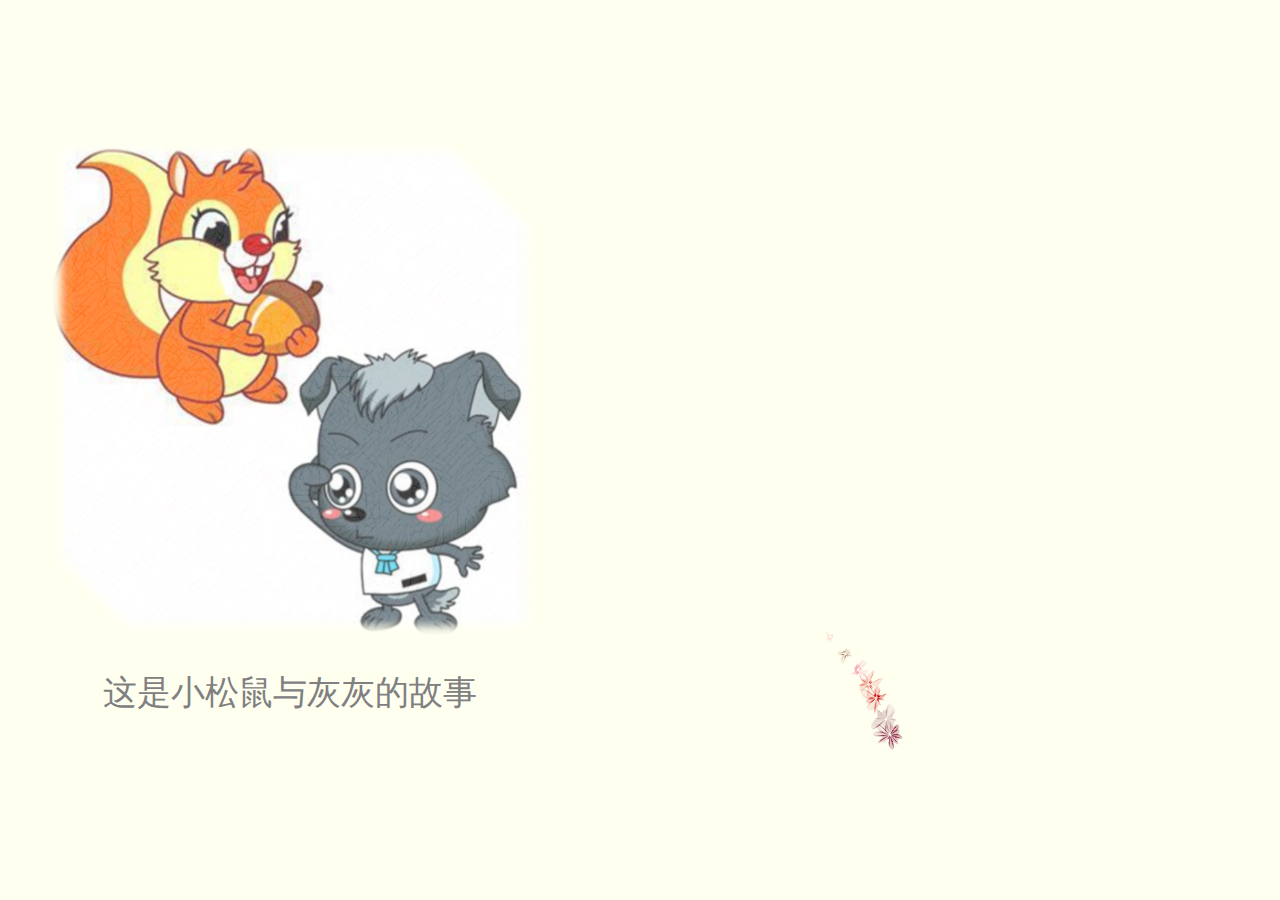
==== commit 9b7b3cb2: "Update love.html" ====
--- a/love.html
+++ b/love.html
@@ -342,7 +342,7 @@
 			["2016.6.5 桌游店",						"灰灰初次见到小松鼠，一次的错过"],
 			["2016.12.24 航海日志",					"灰灰跟小松鼠再次相见"],
 			["2016.12.25",							"不再错过，故事开始"],
-			["2016.12.28",							"小松鼠的生日"],
+			["2016.12.28",							"跑给小松鼠的生日贺图"],
 			["2017.1.1 南艺",						"第一次去南艺，可爱的石松鼠与小松鼠"],
 			["2017.1.7 南艺食堂",					"小松鼠说食堂饭不好吃，但两个人吃得很香"],
 			["2017.1.29",							"小松鼠给灰灰画的头像，可爱的松鼠"],
